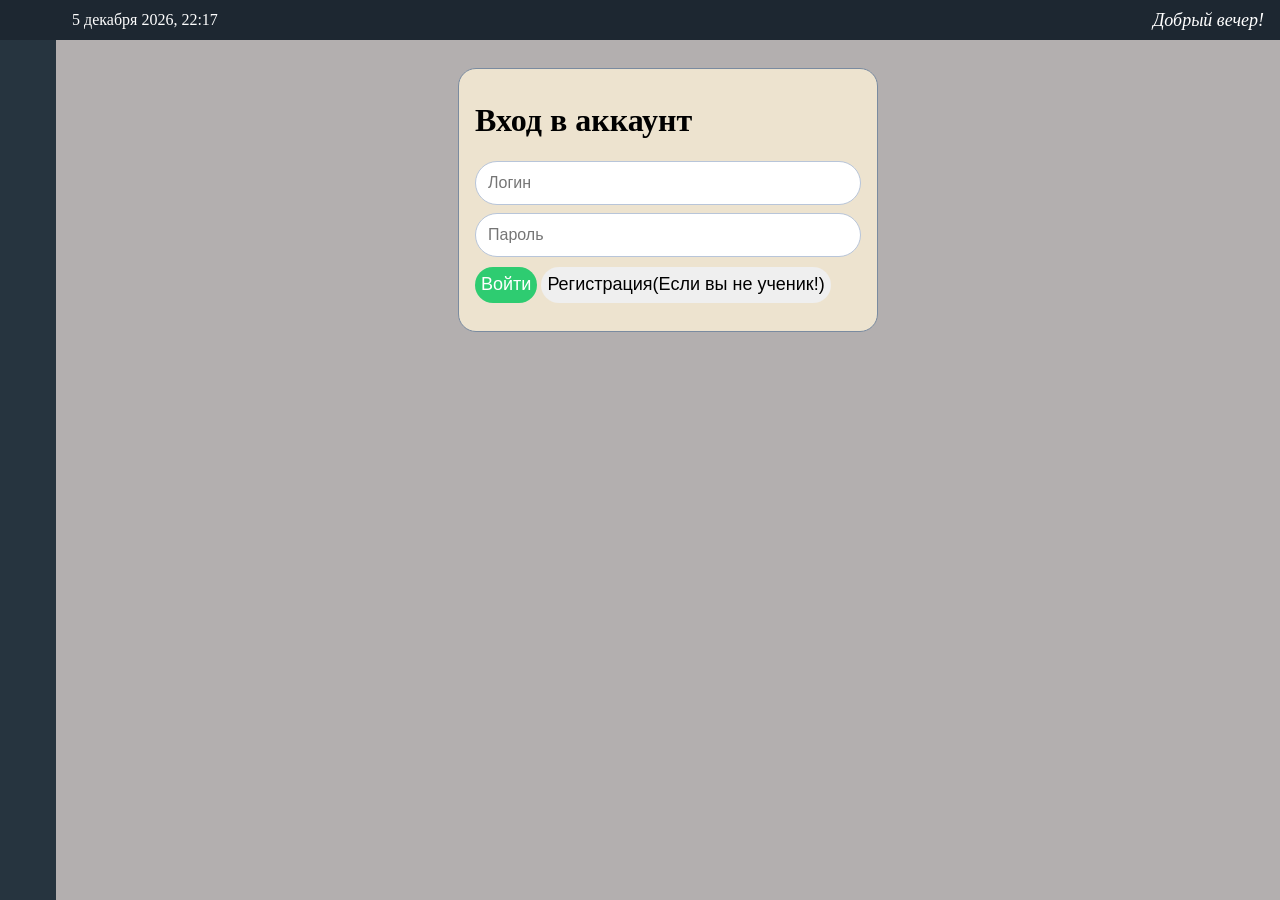
==== web/index.html @ 5f01b3da "Fixed most bugs. Added delete teacher function. Delete account function" ====
<!DOCTYPE html>
<html>
    <head>
        <meta charset="UTF-8">
        <title>Adsum</title>
        <link rel="stylesheet" href="style.css">
		<link rel="icon" type="image/png" href="icon.png">
    </head>
    <body>
        <div class="container">
			<div class="bubble">
				<h1>Вход в аккаунт</h1>
				<input class="name-input" id="login-input" type="text" placeholder="Логин">
				<input class="name-input" id="password-input" type="password" placeholder="Пароль">
				<button class="btn btn-yes" id="login-btn">Войти</button>
				<button class="btn" id="to-reg-btn">Регистрация(Если вы не ученик!)</button>
				<p id="message"></p>
			</div>
		</div>
		<script src="layout.js"></script>
        <script src="app.js"></script>
    </body>
</html>
---- web/style.css ----
body {
    background-color:#b3afaf;
    font-family:Georgia;
    margin:0;
    padding:16px;
	padding:56px 16px 16px 72px;
}
.btn {
    min-height:36px;
    font-size:18px;
    border:none;
    border-radius:26px;
}
.btn-yes {
    background-color:#2ecc71; 
    color:white;
    margin-top:10px;
    
}
.btn-no {
    background-color:#e74c3c; 
    color:white;
    
}
.container {display:grid; place-items:center; max-width:100%; margin:0, auto;}
.name-input {
    display: block;
    width: 360px;
    padding: 12px;
    font-size: 16px;
    margin-top: 8px;
    border-radius:26px;
}
.pending-row {
    display:flex;
    gap:8px;
    align-items:center;
    margin-top:8px;
}
.select-row{
	display:grid;
	grid-template-columns:2fr 1fr;
    gap:15px;
    align-items:flex-start;
    width:100%;
	margin-top:10px;
}
.select-group{
	display:flex;
	flex-directions:column;
	min-width:0px;
}
.select-group label{
	display:block;
	margin: 0 0 8px 0;
	font-size:16px;
}
.select-group input,
.select-group select{
	width:100%;
	box-sizing:border-box;
	min-width:0;
	margin:0;
	height:44px;
	padding:8px 10px;
	font-size:15px;
	border-radius:10px;
}
#save-btn{
    margin-top:10px;
}
#change-btn{
    margin-top:0px;
}
#session-buttons {
    gap:10px;
}
label{
	display:block;
	margin-top:10px;
	margin-down:5px;
}
input,select{
	box-sixing:border-box;
	width:360px;
	padding:12px,14px;
	font-size:16px;
	font-family:Arial,sans-serif;
	border:1px solid,#b8c5d9;
	border-radius:12px;
	background-color:#ffffff;
	color:#24344d;
	margin-top:4px;
}
input:focus,
select:focus{
	outline:none;
	border-color:#4776e6;
}
date-choise{
	margin-top:10px;
	padding:6px;
	font-size:16px;
}
#greet-header {
    position:fixed; top:0;left:0;right:0;height:40px;
    display:flex;justify-content: space-between;align-items:center;
    padding:0 16px 0 72px;background:#1d2731;color:#ffffff;
}
.greet-text {font-size:18px;font-style:italic;}
#side-rail {
    position:fixed;top:40px;left:0;bottom:0;width:56px;
    background:#26343f;display:flex;flex-direction:column;
    align-items:center;padding-top:12px;
}
.side-icon {
    width:40px;height:40px;margin-bottom:12px;border:none;
    border-radius:10px;background:#35485a;color:#ffffff;
    font-size:20px;cursor:pointer;
}
#side-panel {
    position:fixed;top:40px;left:-220px;bottom:0;width:220px;
    background:#2e3f4d;padding:12px;transition:left 0.25s;
}
#side-panel.open {left: 56px;}
#side-panel a {
    display:block;color:#eaf2f8;text-decoration:none;
    padding:10px;border-radius:8px;
}
#side-panel a:hover {background:#3c5162;}
.bubble{
    border:1.5px solid #7a8ba0;border-radius:18px;padding:12px 16px;
    max-width:520px;background:#ede3cf;margin:12px 0;
}
.select-complex{
	display:grid;
	grid-template-columns:1fr 1fr;
    gap:5%;
    align-items:flex-start;
    width:90%;
	margin-left:7%;
	margin-right:7%;
	margin-top:10px;
}
.complex-bubble{
	border:1.5px solid #7a8ba0;border-radius:14px;padding:12px 16px;
    max-width:100%;background:#ede3cf;margin:12px 0;
}
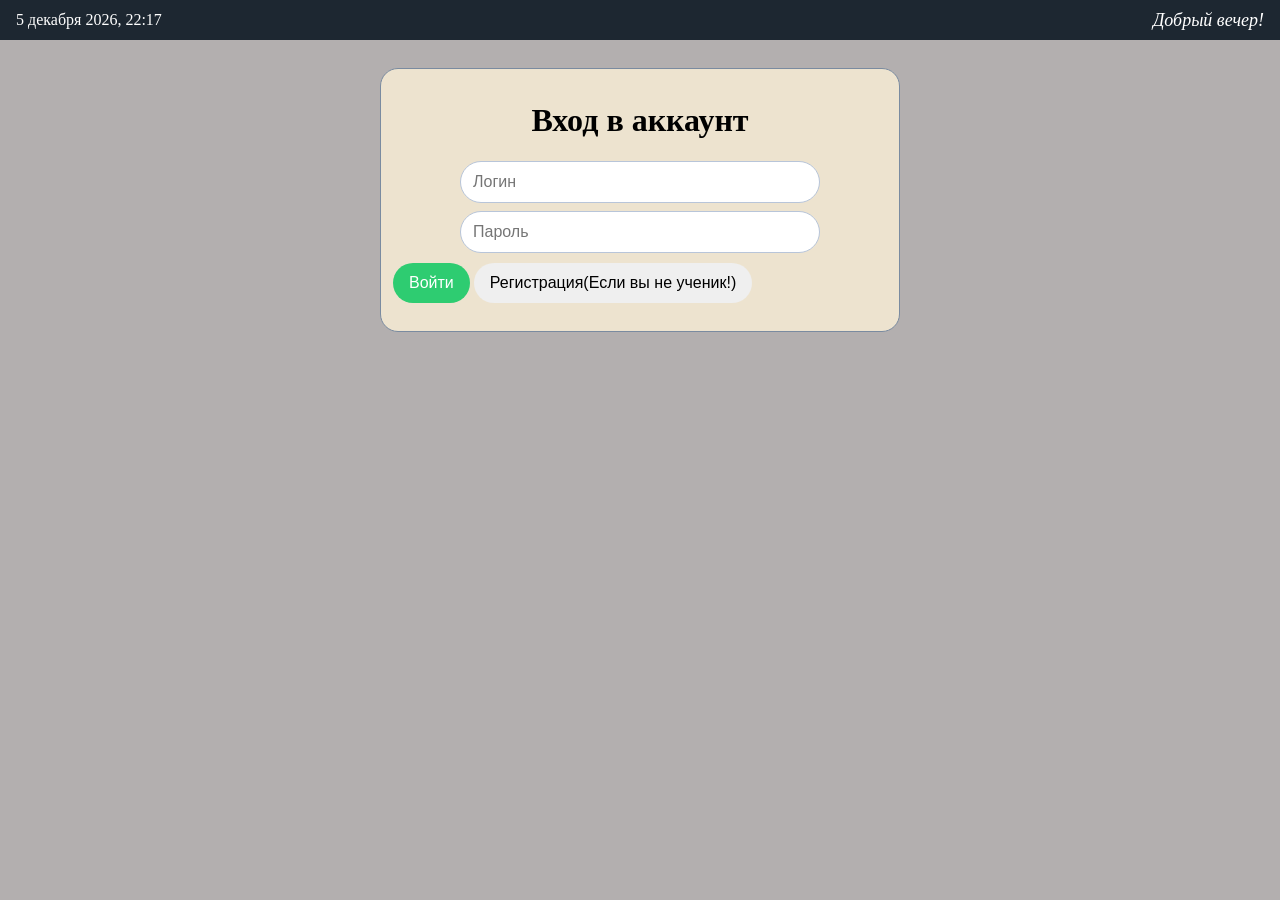
==== commit f1372b21: "Fully finished food complexes function. Combined all HTML files in one." ====
--- a/web/index.html
+++ b/web/index.html
@@ -1,12 +1,16 @@
 <!DOCTYPE html>
-<html>
-    <head>
-        <meta charset="UTF-8">
-        <title>Adsum</title>
-        <link rel="stylesheet" href="style.css">
+<html lang="ru">
+	<head>
+		<meta charset="UTF-8">
+		<title>Adsum</title>
+		<link rel="stylesheet" href="style.css">
 		<link rel="icon" type="image/png" href="icon.png">
-    </head>
-    <body>
+	</head>
+	<body>
+		<!-- Все страницы сайта лежат здесь в <template>. Сервер отдаёт этот файл по любому адресу вида /имя.html,
+		     а pages.js выбирает шаблон с нужным data-page и вставляет его в #app. -->
+		<div id="app"></div>
+		<template data-page="index.html" data-title="Adsum">
         <div class="container">
 			<div class="bubble">
 				<h1>Вход в аккаунт</h1>
@@ -17,7 +21,287 @@
 				<p id="message"></p>
 			</div>
 		</div>
+    
+		</template>
+
+		<template data-page="admin.html" data-title="Adsum: Кабинет администрации">
+		<div class="container">
+			<h1>Кабинет администрации</h1>
+			<p>Все инструменты доступны в меню слева</p>
+			<p id="message"></p>
+		</div>
+	
+		</template>
+
+		<template data-page="applications.html" data-title="Adsum: Заявки на аккаунты">
+		<div class="container">
+			<h1>Заявки на аккаунты</h1>
+			<div id="pending-accounts"></div>
+			<button class="btn" id="back-btn">Назад</button>
+			<p id="message"></p>
+		</div>
+	
+		</template>
+
+		<template data-page="assign.html" data-title="Классные руководители">
+    <div class="container">
+        <h1>Классные руководители</h1>
+        <div id="teachers-box"></div>
+        <button class="btn" id="back-btn">Назад</button>
+        <p id="message"></p>
+    </div>
+		</template>
+
+		<template data-page="cafeteria.html" data-title="Adsum: Кабинет Школьной столовой">
+		<div class="container">
+			<h1>Кабинет Школьной столовой</h1>
+			<p>Все инструменты доступны в меню слева</p>
+			<p id="message"></p>
+		</div>
+	
+		</template>
+
+		<template data-page="change.html" data-title="Adsum: Смена пароля">
+        <div class="container">
+            <h1>Смена пароля</h1>
+			<div class="bubble">
+				<input class="name-input" id="old-pass" type="password" placeholder="Текущий пароль">
+				<input class="name-input" id="new-pass" type="password" placeholder="Новый пароль (минимум 8 символов)">
+				<div class="select-row">
+					<button class="btn change-btn" id="change-btn">Сменить пароль</button>
+					<button class="btn" id="back-btn">Назад</button>
+				</div>
+			</div>
+            <p id="message"></p>
+        </div>
+    
+		</template>
+
+		<template data-page="delete-account.html" data-title="Adsum: Удаление аккаунта">
+		<div class="container">
+			<h1>Удаление аккаунта</h1>
+			<div class="bubble">
+				<h1>Внимание!</h1>
+				<p> Аккаунт будет удалён без возможности восстановления. Для ученика также удаляется запись из списков школы, для учителя — назначение классным руководителем. Журнал посещаемости сохраняется.</p>
+				<input class="name-input" id="password-input" type="password" placeholder="Введите пароль для подтверждения">
+				<div class="select-row">
+					<button class="btn btn-no" id="delete-btn">Удалить аккаунт</button>
+					<button class="btn" id="back-btn">Назад</button>
+				</div>
+			</div>
+			<p id="message"></p>
+		</div>
+	
+		</template>
+
+		<template data-page="developer.html" data-title="Adsum: Кабинет Главного Разработчика">
+		<div class="container">
+			<h1>Кабинет Главного Разработчика</h1>
+			<p>Все инструменты доступны в меню слева</p>
+			<p id="message"></p>
+		</div>
+	
+		</template>
+
+		<template data-page="main-developer.html" data-title="Adsum: Кабинет Главного Разработчика">
+		<div class="container">
+			<h1>Кабинет Главного Разработчика</h1>
+			<p>Все инструменты доступны в меню слева</p>
+			<p id="message"></p>
+		</div>
+	
+		</template>
+
+		<template data-page="menu.html" data-title="Adsum: Школьное меню">
+		<div class="container">
+			<h1>Школьное меню</h1>
+			<div class="bubble wide" id="school-box" style="display:none">
+				<label for="school-select">Школа</label>
+				<select id="school-select"></select>
+			</div>
+			<div>
+				<input class="btn date-choise" type="date" id="menu-date">
+				<button class="btn" id="show-btn">Показать</button>
+			</div>
+			<p id="message"></p>
+			<div id="menu-view"></div>
+			<button class="btn" id="back-btn">Назад</button>
+		</div>
+	
+		</template>
+
+		<template data-page="reasons.html" data-title="Adsum: Причины отсутствующих">
+	<div class="container">
+			<h1>Причины отсутствующих</h1>
+			<p id="reasons-date"></p>
+			<div id="reasons-list"></div>
+			<button class="btn" id="back-btn">Назад</button>
+			<p id="message"></p>
+		</div>
+		</template>
+
+		<template data-page="reg-dev.html" data-title="Adsum: Кабинет регистрации Главного Разработчика">
+		<div class="container">
+			<h1>Введите необходимую информацию для регистрации ниже:</h1>
+			<input class="name-input" id="devName" type="text" placeholder="Введите имя разработчика">
+			<input class="name-input" id="devPass" type="password" placeholder="Введите пароль разработчика">
+			<button class="btn btn-yes" id="regDev">Зарегистрировать</button>
+			<p id="message"></p>
+		</div>
+	
+		</template>
+
+		<template data-page="reg-page.html" data-title="Adsum">
+	<div class="container">
+		<div id="reg-screen">
+			<h1>Регистрация</h1>
+			<div class="bubble">
+				<input class="name-input" id="register-surname" type="text" placeholder="Фамилия">
+				<input class="name-input" id="register-name" type="text" placeholder="Имя">
+				<input class="name-input" id="register-password-input" type="password" placeholder="Пароль">
+				<input class="name-input" id="register-password-input-repeat" type="password" placeholder="Повторите пароль">
+				<div class="select-row">
+					<div class="select-group">
+						<label for="school">Выберите школу:</label>
+						<input list="schools" id="register-school" name="school" placeholder="Полное наименование УО">
+						<datalist id="schools"></datalist>
+					</div>
+					<div class="select-group">
+						<label for="role">Кто вы?</label>
+						<select id="role" name="role-choise">
+							<option value="TEACHER">Учитель</option>
+							<option value="ADMIN">Администрация</option>
+							<option value="CAFETERIA">Столовая</option>
+						</select>
+					</div>
+				</div>
+				<button class="btn" id="register-btn">Создать аккаунт</button>
+				<button class="btn" id="back-btn">Назад</button>
+				<p id="message"></p>
+			</div>
+		</div>
+	</div>
+		</template>
+
+		<template data-page="register-student.html" data-title="Adsum: Регистрация ученика">
+    <div class="container">
+        <h1>Регистрация ученика</h1>
+		<div class="bubble">
+			<input class="name-input" id="reg-surname" type="text" placeholder="Фамилия">
+			<input class="name-input" id="reg-name" type="text" placeholder="Имя">
+			<input class="name-input" id="reg-class" type="text" placeholder="Класс">
+			<input class="name-input" id="reg-school" list="schools" type="text" placeholder="Школа (только для главного разработчика)" style="display:none">
+			<datalist id="schools"></datalist>
+			<div class="select-row">
+				<button class="btn" id="reg-student-btn">Зарегистрировать ученика</button>
+				<button class="btn" id="back-btn">Назад</button>
+			</div>
+		</div>
+        <p id="message"></p>
+    </div>
+		</template>
+
+		<template data-page="set-school-menu.html" data-title="Adsum: Установка школьного меню">
+		<div class="container">
+			<h1>Школьное меню</h1>
+			<p id="message"></p>
+			<div class="bubble wide" id="school-box" style="display:none">
+				<label for="school-select">Школа</label>
+				<select id="school-select"></select>
+			</div>
+			<div class="bubble wide">
+				<h3>Новый питательный комплекс</h3>
+				<label for="complex-name">Название</label>
+				<input id="complex-name" type="text" maxlength="60" placeholder="Например: Комплекс 1">
+				<label for="complex-dishes">Блюда (каждое с новой строки)</label>
+				<textarea id="complex-dishes" rows="6" placeholder="Суп&#10;Картофельное пюре&#10;Котлета&#10;Компот"></textarea>
+				<button class="btn" id="add-complex-btn">Добавить комплекс</button>
+			</div>
+			<div class="bubble wide">
+				<h3>Меню на день</h3>
+				<label for="menu-date">Дата</label>
+				<input type="date" id="menu-date">
+				<p>Отметьте комплексы, которые будут в этот день:</p>
+				<div id="complex-list"></div>
+				<button class="btn" id="save-menu-btn">Сохранить меню на день</button>
+			</div>
+			<button class="btn" id="back-btn">Назад</button>
+		</div>
+	
+		</template>
+
+		<template data-page="settings.html" data-title="Adsum: Настройки">
+		<div class="container">
+			<h1>Настройки</h1>
+			<div class="select-complex">
+				<button class="btn" id="change-pass-btn">Смена пароля</button>
+				<button class="btn" id="delete-account-btn">Удаление аккаунта</button>
+			</div>
+			<div class="select-complex">
+				<button class="btn" id="logout-btn">Выход из аккаунта</button>
+			</div>
+			<p id="message"></p>
+		</div>
+	
+		</template>
+
+		<template data-page="student-list.html" data-title="Adsum: Список учеников">
+        <div class="container">
+            <h1>Список учеников</h1>
+            <div id="all-list"></div>
+            <button class="btn" id="back-btn">Назад</button>
+            <p id="message"></p>
+        </div>
+    
+		</template>
+
+		<template data-page="student.html" data-title="Adsum: Кабинет ученика">
+		<div class="container">
+			<h1>Кабинет ученика</h1>
+			<div class="bubble">
+				<p>Будете сегодня в школе?</p>
+				<button class="btn btn-yes" id="btn-yes">Да</button>
+				<button class="btn btn-no" id="btn-no">Нет</button>
+				<input class="name-input" id="reason-input" type="text" placeholder="Причина отсутствия (если нет)">
+			</div>
+			<p id="message"></p>
+		</div>
+	
+		</template>
+
+		<template data-page="summary.html" data-title="Adsum: Утренняя сводка">
+	<div class="container">
+		<h1>Утренняя сводка</h1>
+		<div>
+			<input class="btn date-choise" type="date" id="summary-date">
+			<button class="btn summary-btns" id="show-btn">Показать</button>
+			<button class="btn summary-btns" id="csv-btn">Скачать CSV</button>
+			<button class="btn summary-btns" id="reasons-btn">Причины отсутствующих</button>
+		</div>
+		<div class="table-wrap">
+		<table id="summary-table">
+			<thead>
+				<tr><th>Класс</th><th>Всего</th><th>Пришло</th><th>Не пришло</th><th>Не отметилось</th><th>Процент</th></tr>
+			</thead>
+			<tbody></tbody>
+		</table>
+		</div>
+		<p id="summary-total"></p>
+		<p id="message"></p>
+		<button class="btn" id="back-btn">Назад</button>
+	</div>
+		</template>
+
+		<template data-page="teacher.html" data-title="Adsum: Кабинет учителя">
+		<div class="container">
+			<h1>Кабинет учителя</h1>
+			<p>Все инструменты доступны в меню слева</p>
+			<p id="message"></p>
+		</div>
+	
+		</template>
+
 		<script src="layout.js"></script>
-        <script src="app.js"></script>
-    </body>
-</html>+		<script src="pages.js"></script>
+	</body>
+</html>
--- a/web/style.css
+++ b/web/style.css
@@ -1,148 +1,414 @@
+/* Основные настройки страницы */
+* {
+    box-sizing: border-box;
+}
+
 body {
-    background-color:#b3afaf;
-    font-family:Georgia;
-    margin:0;
-    padding:16px;
-	padding:56px 16px 16px 72px;
-}
+    margin: 0;
+    padding: 56px 16px 24px 72px;
+    background-color: #b3afaf;
+    font-family: Georgia, serif;
+    color: #000000;
+}
+
+.container {
+    display: grid;
+    place-items: center;
+    width: 100%;
+    max-width: 100%;
+    margin: 0 auto;
+}
+
+h1, h2, h3 {
+    text-align: center;
+}
+
+p {
+    line-height: 1.45;
+}
+
+/* Кнопки и поля ввода */
 .btn {
-    min-height:36px;
-    font-size:18px;
-    border:none;
-    border-radius:26px;
-}
+    min-height: 40px;
+    max-width: 100%;
+    padding: 8px 16px;
+    border: none;
+    border-radius: 26px;
+    font-size: 16px;
+    cursor: pointer;
+}
+
 .btn-yes {
-    background-color:#2ecc71; 
-    color:white;
-    margin-top:10px;
-    
-}
+    margin-top: 10px;
+    background-color: #2ecc71;
+    color: #ffffff;
+}
+
 .btn-no {
-    background-color:#e74c3c; 
-    color:white;
-    
-}
-.container {display:grid; place-items:center; max-width:100%; margin:0, auto;}
+    margin-top: 10px;
+    background-color: #e74c3c;
+    color: #ffffff;
+}
+
+input, select {
+    width: 100%;
+    max-width: 360px;
+    min-width: 0;
+    min-height: 42px;
+    margin-top: 4px;
+    padding: 10px 12px;
+    border: 1px solid #b8c5d9;
+    border-radius: 12px;
+    background-color: #ffffff;
+    color: #24344d;
+    font-family: Arial, sans-serif;
+    font-size: 16px;
+}
+
+input:focus, select:focus {
+    outline: none;
+    border-color: #4776e6;
+}
+
+label {
+    display: block;
+    margin: 10px 0 5px;
+}
+
 .name-input {
     display: block;
-    width: 360px;
+    width: 100%;
+    max-width: 360px;
+    margin: 8px auto 0;
+    border-radius: 26px;
+}
+
+.date-choise {
+    margin-down: 10px;
+}
+
+/* Формы, карточки и списки */
+.bubble {
+    width: 100%;
+    max-width: 520px;
+    margin: 12px 0;
     padding: 12px;
+    border: 1.5px solid #7a8ba0;
+    border-radius: 18px;
+    background: #ede3cf;
+}
+
+.bubble.wide {
+    max-width: 520px;
+}
+
+.account-block {
+    text-align: center;
+}
+
+.account-block h3,
+.account-block p {
+    text-align: center;
+}
+
+.account-block .name-input {
+    margin-right: auto;
+    margin-left: auto;
+}
+
+.pending-row {
+    display: flex;
+    align-items: center;
+    flex-wrap: wrap;
+    gap: 8px;
+    margin-top: 8px;
+}
+
+.select-row {
+    display: grid;
+    grid-template-columns: minmax(0, 2fr) minmax(0, 1fr);
+    align-items: end;
+    gap: 12px;
+    width: 100%;
+    margin-top: 10px;
+}
+
+.select-group {
+    display: flex;
+    flex-direction: column;
+    min-width: 0;
+}
+
+.select-group label {
+    display: block;
+    margin: 0 0 8px;
     font-size: 16px;
-    margin-top: 8px;
-    border-radius:26px;
-}
-.pending-row {
-    display:flex;
-    gap:8px;
-    align-items:center;
-    margin-top:8px;
-}
-.select-row{
-	display:grid;
-	grid-template-columns:2fr 1fr;
-    gap:15px;
-    align-items:flex-start;
-    width:100%;
+}
+
+.select-group input,
+.select-group select {
+    width: 100%;
+    max-width: none;
+    height: 44px;
+    margin: 0;
+    padding: 8px 10px;
+    font-size: 15px;
+}
+
+#session-buttons {
+    gap: 10px;
+}
+
+.bubble .btn {
+    margin-top: 10px;
+}
+
+.pending-row .btn{
+    margin-top: 0px;
+}
+
+.select-row .btn {
+    width: 100%;
+    margin-top: 0;
+}
+
+.bubble.wide > .btn {
+    margin-top: 10px;
+}
+
+.summary-btns {
 	margin-top:10px;
 }
-.select-group{
-	display:flex;
-	flex-directions:column;
-	min-width:0px;
-}
-.select-group label{
-	display:block;
-	margin: 0 0 8px 0;
-	font-size:16px;
-}
-.select-group input,
-.select-group select{
-	width:100%;
-	box-sizing:border-box;
-	min-width:0;
-	margin:0;
-	height:44px;
-	padding:8px 10px;
-	font-size:15px;
-	border-radius:10px;
-}
-#save-btn{
-    margin-top:10px;
-}
-#change-btn{
-    margin-top:0px;
-}
-#session-buttons {
-    gap:10px;
-}
-label{
-	display:block;
+
+/* Верхняя панель и боковая навигация */
+#greet-header {
+    position: fixed;
+    z-index: 3;
+    top: 0;
+    right: 0;
+    left: 0;
+    display: flex;
+    align-items: center;
+    justify-content: space-between;
+    height: 40px;
+    padding: 0 16px 0 72px;
+    background: #1d2731;
+    color: #ffffff;
+}
+
+.greet-text {
+    font-size: 18px;
+    font-style: italic;
+    text-align: right;
+}
+
+#side-rail {
+    position: fixed;
+    z-index: 4;
+    top: 40px;
+    bottom: 0;
+    left: 0;
+    display: flex;
+    width: 56px;
+    flex-direction: column;
+    align-items: center;
+    padding-top: 12px;
+    background: #26343f;
+}
+
+.side-icon {
+    width: 40px;
+    height: 40px;
+    margin-bottom: 12px;
+    border: none;
+    border-radius: 10px;
+    background: #35485a;
+    color: #ffffff;
+    font-size: 20px;
+    cursor: pointer;
+}
+
+#side-panel {
+    position: fixed;
+    z-index: 3;
+    top: 40px;
+    bottom: 0;
+    left: -240px;
+    width: 220px;
+    padding: 12px;
+    background: #2e3f4d;
+    visibility: hidden;
+    transition: left 0.25s, visibility 0.25s;
+}
+
+#side-panel.open {
+    left: 56px;
+    visibility: visible;
+}
+
+#side-panel a {
+    display: block;
+    padding: 10px;
+    border-radius: 8px;
+    color: #eaf2f8;
+    text-decoration: none;
+}
+
+#side-panel a:hover {
+    background: #3c5162;
+}
+
+body.guest {
+    padding-left: 16px;
+}
+
+body.guest #greet-header {
+    padding-left: 16px;
+}
+
+body.guest #side-rail,
+body.guest #side-panel {
+    display: none;
+}
+
+/* Школьное меню */
+textarea {
+    width: 100%;
+    max-width: 360px;
+    margin-top: 4px;
+    padding: 10px 12px;
+    border: 1px solid #b8c5d9;
+    border-radius: 12px;
+    background-color: #ffffff;
+    color: #24344d;
+    font-family: Arial, sans-serif;
+    font-size: 16px;
+    resize: vertical;
+}
+
+.complex-row {
+    display: flex;
+    align-items: center;
+    gap: 10px;
+    margin: 8px 0;
+    padding: 8px;
+    border: 1px solid #7a8ba0;
+    border-radius: 12px;
+    text-align: left;
+}
+
+.complex-row input[type=checkbox] {
+    width: 22px;
+    min-height: 22px;
+    margin: 0;
+    flex-shrink: 0;
+}
+
+.complex-info {
+    flex: 1;
+    min-width: 0;
+    overflow-wrap: anywhere;
+}
+
+.table-wrap {
+    width: 100%;
+    max-width: 100%;
+    overflow-x: auto;
+}
+
+#summary-table {
+	margin-left:12.5%;
 	margin-top:10px;
-	margin-down:5px;
-}
-input,select{
-	box-sixing:border-box;
-	width:360px;
-	padding:12px,14px;
-	font-size:16px;
-	font-family:Arial,sans-serif;
-	border:1px solid,#b8c5d9;
-	border-radius:12px;
-	background-color:#ffffff;
-	color:#24344d;
-	margin-top:4px;
-}
-input:focus,
-select:focus{
-	outline:none;
-	border-color:#4776e6;
-}
-date-choise{
-	margin-top:10px;
-	padding:6px;
-	font-size:16px;
-}
-#greet-header {
-    position:fixed; top:0;left:0;right:0;height:40px;
-    display:flex;justify-content: space-between;align-items:center;
-    padding:0 16px 0 72px;background:#1d2731;color:#ffffff;
-}
-.greet-text {font-size:18px;font-style:italic;}
-#side-rail {
-    position:fixed;top:40px;left:0;bottom:0;width:56px;
-    background:#26343f;display:flex;flex-direction:column;
-    align-items:center;padding-top:12px;
-}
-.side-icon {
-    width:40px;height:40px;margin-bottom:12px;border:none;
-    border-radius:10px;background:#35485a;color:#ffffff;
-    font-size:20px;cursor:pointer;
-}
-#side-panel {
-    position:fixed;top:40px;left:-220px;bottom:0;width:220px;
-    background:#2e3f4d;padding:12px;transition:left 0.25s;
-}
-#side-panel.open {left: 56px;}
-#side-panel a {
-    display:block;color:#eaf2f8;text-decoration:none;
-    padding:10px;border-radius:8px;
-}
-#side-panel a:hover {background:#3c5162;}
-.bubble{
-    border:1.5px solid #7a8ba0;border-radius:18px;padding:12px 16px;
-    max-width:520px;background:#ede3cf;margin:12px 0;
-}
-.select-complex{
-	display:grid;
-	grid-template-columns:1fr 1fr;
-    gap:5%;
-    align-items:flex-start;
-    width:90%;
-	margin-left:7%;
-	margin-right:7%;
-	margin-top:10px;
-}
-.complex-bubble{
-	border:1.5px solid #7a8ba0;border-radius:14px;padding:12px 16px;
-    max-width:100%;background:#ede3cf;margin:12px 0;
-}+    width: 75%;
+    border-collapse: collapse;
+    white-space: nowrap;
+}
+
+#summary-table th,
+#summary-table td {
+    padding: 8px 10px;
+    border: 1px solid #000000;
+    text-align: center;
+}
+
+[hidden] {
+    display: none !important;
+}
+
+/* Отображение на телефонах */
+@media (max-width: 600px) {
+    body {
+        padding: 56px 10px 20px 58px;
+    }
+
+    body.guest {
+        padding-left: 10px;
+    }
+
+    #greet-header {
+        padding: 0 10px 0 58px;
+    }
+
+    body.guest #greet-header {
+        padding-left: 10px;
+    }
+
+    .greet-date {
+        font-size: 12px;
+    }
+
+    .greet-text {
+        max-width: 45%;
+        font-size: 14px;
+    }
+
+    #side-rail {
+        width: 46px;
+    }
+
+    .side-icon {
+        width: 36px;
+        height: 36px;
+        font-size: 18px;
+    }
+
+    #side-panel.open {
+        left: 46px;
+    }
+
+    .select-row {
+        grid-template-columns: 1fr;
+        gap: 8px;
+    }
+
+
+
+
+
+    .bubble {
+        padding: 12px;
+    }
+
+    .btn {
+        font-size: 15px;
+    }
+
+    .pending-row {
+        align-items: stretch;
+    }
+
+    .pending-row .btn {
+        flex-shrink: 0;
+    }
+}
+
+@media (max-width: 380px) {
+
+    .greet-date {
+        font-size: 11px;
+    }
+
+    .greet-text {
+        font-size: 12px;
+    }
+}
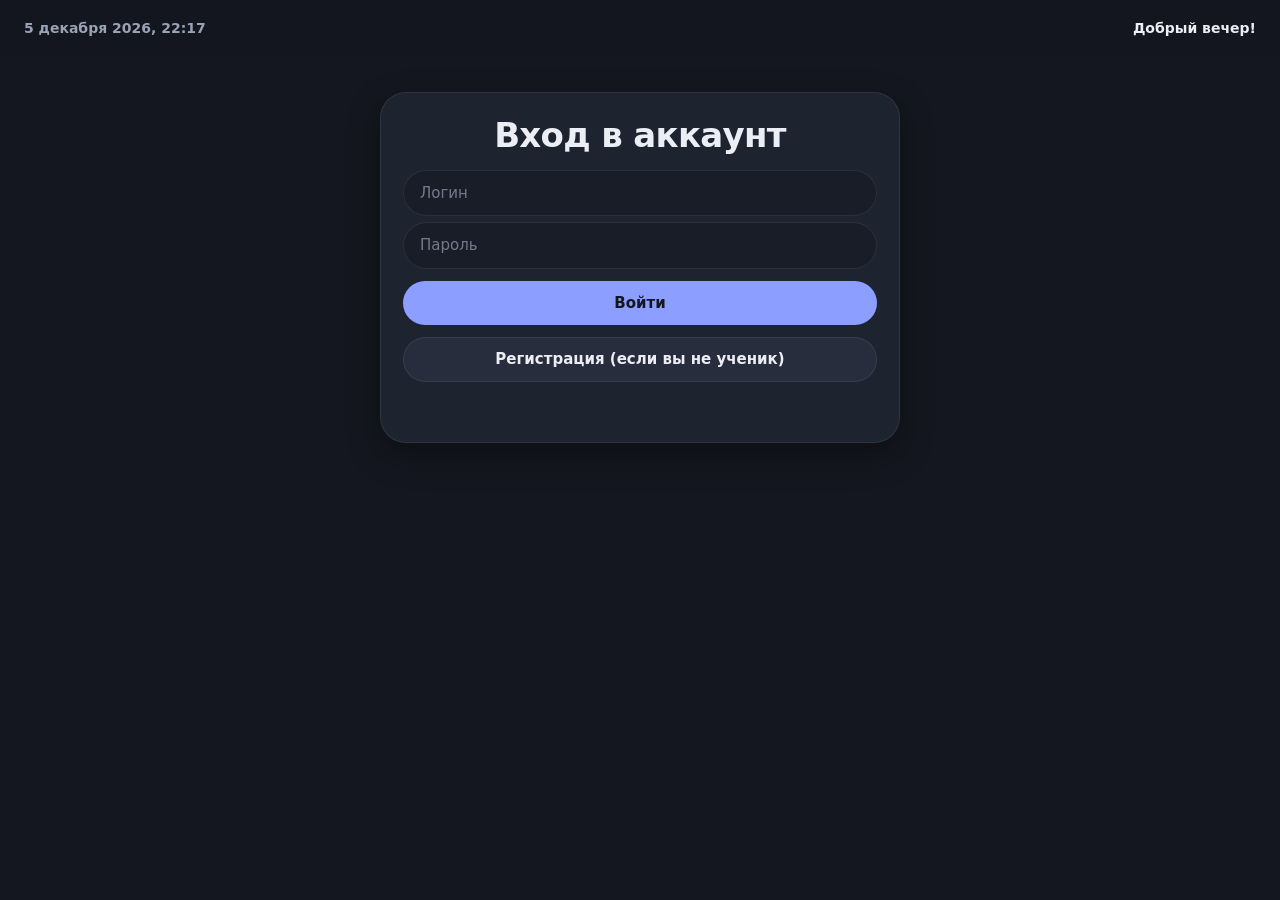
==== commit acb7b154: "Massive redesign" ====
--- a/web/index.html
+++ b/web/index.html
@@ -3,12 +3,12 @@
 	<head>
 		<meta charset="UTF-8">
 		<title>Adsum</title>
+		<meta name="viewport" content="width=device-width, initial-scale=1">
+		<script>try{document.documentElement.setAttribute("data-theme",localStorage.getItem("theme")==="light"?"light":"dark");}catch(e){}</script>
 		<link rel="stylesheet" href="style.css">
 		<link rel="icon" type="image/png" href="icon.png">
 	</head>
 	<body>
-		<!-- Все страницы сайта лежат здесь в <template>. Сервер отдаёт этот файл по любому адресу вида /имя.html,
-		     а pages.js выбирает шаблон с нужным data-page и вставляет его в #app. -->
 		<div id="app"></div>
 		<template data-page="index.html" data-title="Adsum">
         <div class="container">
@@ -17,7 +17,7 @@
 				<input class="name-input" id="login-input" type="text" placeholder="Логин">
 				<input class="name-input" id="password-input" type="password" placeholder="Пароль">
 				<button class="btn btn-yes" id="login-btn">Войти</button>
-				<button class="btn" id="to-reg-btn">Регистрация(Если вы не ученик!)</button>
+				<button class="btn" id="to-reg-btn">Регистрация (если вы не ученик)</button>
 				<p id="message"></p>
 			</div>
 		</div>
@@ -119,9 +119,9 @@
 				<label for="school-select">Школа</label>
 				<select id="school-select"></select>
 			</div>
-			<div>
-				<input class="btn date-choise" type="date" id="menu-date">
-				<button class="btn" id="show-btn">Показать</button>
+			<div class="toolbar">
+				<input type="date" id="menu-date">
+				<button class="btn btn-yes" id="show-btn">Показать</button>
 			</div>
 			<p id="message"></p>
 			<div id="menu-view"></div>
@@ -219,7 +219,7 @@
 			</div>
 			<div class="bubble wide">
 				<h3>Меню на день</h3>
-				<label for="menu-date">Дата</label>
+				<label>Дата</label>
 				<input type="date" id="menu-date">
 				<p>Отметьте комплексы, которые будут в этот день:</p>
 				<div id="complex-list"></div>
@@ -233,12 +233,26 @@
 		<template data-page="settings.html" data-title="Adsum: Настройки">
 		<div class="container">
 			<h1>Настройки</h1>
-			<div class="select-complex">
-				<button class="btn" id="change-pass-btn">Смена пароля</button>
-				<button class="btn" id="delete-account-btn">Удаление аккаунта</button>
-			</div>
-			<div class="select-complex">
-				<button class="btn" id="logout-btn">Выход из аккаунта</button>
+			<div class="bubble">
+				<h3>Тема оформления</h3>
+				<div class="theme-switch" role="group" aria-label="Тема оформления">
+					<button type="button" id="theme-dark" aria-pressed="true">
+						<svg viewBox="0 0 24 24" fill="none" stroke="currentColor" stroke-width="2" stroke-linecap="round" stroke-linejoin="round"><path d="M20 14.5A8 8 0 0 1 9.5 4a8 8 0 1 0 10.5 10.5z"/></svg>Тёмная
+					</button>
+					<button type="button" id="theme-light" aria-pressed="false">
+						<svg viewBox="0 0 24 24" fill="none" stroke="currentColor" stroke-width="2" stroke-linecap="round" stroke-linejoin="round"><circle cx="12" cy="12" r="4"/><path d="M12 2.5v2M12 19.5v2M2.5 12h2M19.5 12h2M5.3 5.3l1.4 1.4M17.3 17.3l1.4 1.4M5.3 18.7l1.4-1.4M17.3 6.7l1.4-1.4"/></svg>Светлая
+					</button>
+				</div>
+			</div>
+			<div class="bubble">
+				<h3>Аккаунт</h3>
+				<div class="select-complex">
+					<button class="btn" id="change-pass-btn">Смена пароля</button>
+					<button class="btn" id="logout-btn">Выход из аккаунта</button>
+				</div>
+				<div class="select-complex">
+					<button class="btn btn-no" id="delete-account-btn">Удаление аккаунта</button>
+				</div>
 			</div>
 			<p id="message"></p>
 		</div>
@@ -259,10 +273,12 @@
 		<div class="container">
 			<h1>Кабинет ученика</h1>
 			<div class="bubble">
-				<p>Будете сегодня в школе?</p>
-				<button class="btn btn-yes" id="btn-yes">Да</button>
-				<button class="btn btn-no" id="btn-no">Нет</button>
-				<input class="name-input" id="reason-input" type="text" placeholder="Причина отсутствия (если нет)">
+				<h3>Будете сегодня в школе?</h3>
+				<div class="select-complex">
+					<button class="btn btn-yes" id="btn-yes">Да, буду</button>
+					<button class="btn btn-no" id="btn-no">Нет</button>
+				</div>
+				<input class="name-input" id="reason-input" type="text" placeholder="Причина отсутствия, если не придёте">
 			</div>
 			<p id="message"></p>
 		</div>
@@ -272,11 +288,11 @@
 		<template data-page="summary.html" data-title="Adsum: Утренняя сводка">
 	<div class="container">
 		<h1>Утренняя сводка</h1>
-		<div>
-			<input class="btn date-choise" type="date" id="summary-date">
-			<button class="btn summary-btns" id="show-btn">Показать</button>
-			<button class="btn summary-btns" id="csv-btn">Скачать CSV</button>
-			<button class="btn summary-btns" id="reasons-btn">Причины отсутствующих</button>
+		<div class="toolbar">
+			<input type="date" id="summary-date">
+			<button class="btn btn-yes" id="show-btn">Показать</button>
+			<button class="btn" id="csv-btn">Скачать CSV</button>
+			<button class="btn" id="reasons-btn">Причины отсутствующих</button>
 		</div>
 		<div class="table-wrap">
 		<table id="summary-table">
--- a/web/style.css
+++ b/web/style.css
@@ -1,129 +1,225 @@
-/* Основные настройки страницы */
-* {
-    box-sizing: border-box;
-}
+:root {
+    color-scheme: dark;
+    --bg: #14171f;
+    --bg-soft: #191d27;
+    --surface: #1e2330;
+    --surface-2: #272d3d;
+    --line: rgba(255, 255, 255, 0.08);
+    --text: #eceef5;
+    --text-dim: #9aa2b6;
+    --accent: #8c9eff;
+    --accent-ink: #14171f;
+    --accent-soft: rgba(140, 158, 255, 0.14);
+    --ok: #5fd8a8;
+    --ok-soft: rgba(95, 216, 168, 0.14);
+    --bad: #ff7f91;
+    --bad-soft: rgba(255, 127, 145, 0.14);
+    --shadow: 0 12px 32px rgba(0, 0, 0, 0.35);
+    --r-sm: 12px;
+    --r-md: 18px;
+    --r-lg: 26px;
+    --r-pill: 999px;
+    --ease: cubic-bezier(0.3, 0.7, 0.2, 1);
+    --font: "Segoe UI", system-ui, -apple-system, "Helvetica Neue", Arial, sans-serif;
+}
+
+:root[data-theme="light"] {
+    color-scheme: light;
+    --bg: #f3f4f9;
+    --bg-soft: #eceef6;
+    --surface: #ffffff;
+    --surface-2: #eef0f8;
+    --line: rgba(20, 28, 60, 0.09);
+    --text: #1b2033;
+    --text-dim: #68708a;
+    --accent: #5566e8;
+    --accent-ink: #ffffff;
+    --accent-soft: rgba(85, 102, 232, 0.11);
+    --ok: #1f9d6e;
+    --ok-soft: rgba(31, 157, 110, 0.12);
+    --bad: #d8435c;
+    --bad-soft: rgba(216, 67, 92, 0.1);
+    --shadow: 0 10px 30px rgba(30, 40, 90, 0.1);
+}
+
+* { box-sizing: border-box; }
+
+html { background: var(--bg); }
 
 body {
     margin: 0;
-    padding: 56px 16px 24px 72px;
-    background-color: #b3afaf;
-    font-family: Georgia, serif;
-    color: #000000;
+    min-height: 100vh;
+    padding: 84px 20px 40px 108px;
+    background: var(--bg);
+    color: var(--text);
+    font-family: var(--font);
+    font-size: 16px;
+    line-height: 1.5;
+    transition: background-color 0.25s, color 0.25s;
+}
+
+body.guest { padding-left: 20px; }
+
+h1, h2, h3 {
+    margin: 0 0 16px;
+    font-weight: 700;
+    letter-spacing: -0.02em;
+    line-height: 1.2;
+    text-align: center;
+}
+h1 { font-size: clamp(26px, 4vw, 34px); }
+h3 { font-size: 18px; }
+p  { margin: 0 0 12px; color: var(--text-dim); }
+a  { color: var(--accent); }
+ul { margin: 0; padding-left: 20px; color: var(--text-dim); }
+li { margin: 4px 0; }
+strong { color: var(--text); }
+
+:focus-visible {
+    outline: 2px solid var(--accent);
+    outline-offset: 2px;
 }
 
 .container {
-    display: grid;
-    place-items: center;
-    width: 100%;
+    display: flex;
+    flex-direction: column;
+    align-items: center;
+    width: 100%;
+    max-width: 760px;
+    margin: 0 auto;
+}
+
+.container > h1 { margin-bottom: 24px; }
+
+/* ---------- Карточки ---------- */
+.bubble {
+    width: 100%;
+    max-width: 520px;
+    margin: 8px 0;
+    padding: 22px;
+    border: 1px solid var(--line);
+    border-radius: var(--r-lg);
+    background: var(--surface);
+    box-shadow: var(--shadow);
+    color: var(--text);
+}
+.bubble.wide { max-width: 640px; }
+.bubble > h1, .bubble > h3 { margin-bottom: 14px; }
+.bubble > p { text-align: center; }
+
+.bubble .name-input { max-width: none; }
+.bubble > input:not([type="checkbox"]),
+.bubble > select,
+.bubble > textarea { max-width: none; margin-top: 6px; }
+
+/* ---------- Кнопки ---------- */
+.btn {
+    display: inline-flex;
+    align-items: center;
+    justify-content: center;
+    gap: 8px;
+    min-height: 44px;
     max-width: 100%;
-    margin: 0 auto;
-}
-
-h1, h2, h3 {
-    text-align: center;
-}
-
-p {
-    line-height: 1.45;
-}
-
-/* Кнопки и поля ввода */
-.btn {
-    min-height: 40px;
-    max-width: 100%;
-    padding: 8px 16px;
-    border: none;
-    border-radius: 26px;
-    font-size: 16px;
-    cursor: pointer;
-}
+    margin: 6px 4px 0;
+    padding: 10px 22px;
+    border: 1px solid var(--line);
+    border-radius: var(--r-pill);
+    background: var(--surface-2);
+    color: var(--text);
+    font: inherit;
+    font-size: 15px;
+    font-weight: 600;
+    cursor: pointer;
+    transition: transform 0.15s var(--ease), background-color 0.2s, border-color 0.2s, opacity 0.2s;
+}
+.btn:hover { border-color: var(--accent); }
+.btn:active { transform: scale(0.97); }
+.btn:disabled { opacity: 0.4; cursor: not-allowed; transform: none; }
 
 .btn-yes {
-    margin-top: 10px;
-    background-color: #2ecc71;
-    color: #ffffff;
-}
+    border-color: transparent;
+    background: var(--accent);
+    color: var(--accent-ink);
+}
+.btn-yes:hover { border-color: transparent; filter: brightness(1.08); }
 
 .btn-no {
-    margin-top: 10px;
-    background-color: #e74c3c;
-    color: #ffffff;
-}
-
-input, select {
+    border-color: transparent;
+    background: var(--bad-soft);
+    color: var(--bad);
+}
+.btn-no:hover { border-color: var(--bad); }
+
+.bubble .btn { margin-top: 12px; }
+.bubble > .btn { width: 100%; margin-left: 0; margin-right: 0; }
+
+/* ---------- Поля ввода ---------- */
+input, select, textarea {
     width: 100%;
     max-width: 360px;
     min-width: 0;
-    min-height: 42px;
-    margin-top: 4px;
-    padding: 10px 12px;
-    border: 1px solid #b8c5d9;
-    border-radius: 12px;
-    background-color: #ffffff;
-    color: #24344d;
-    font-family: Arial, sans-serif;
-    font-size: 16px;
-}
-
-input:focus, select:focus {
+    min-height: 46px;
+    margin-top: 6px;
+    padding: 11px 16px;
+    border: 1px solid var(--line);
+    border-radius: var(--r-md);
+    background: var(--bg-soft);
+    color: var(--text);
+    font: inherit;
+    font-size: 15px;
+    transition: border-color 0.2s, box-shadow 0.2s;
+}
+input::placeholder, textarea::placeholder { color: var(--text-dim); opacity: 0.7; }
+input:focus, select:focus, textarea:focus {
     outline: none;
-    border-color: #4776e6;
-}
-
+    border-color: var(--accent);
+    box-shadow: 0 0 0 4px var(--accent-soft);
+}
+select {
+    appearance: none;
+    padding-right: 40px;
+    background-image: url("data:image/svg+xml,%3Csvg xmlns='http://www.w3.org/2000/svg' width='12' height='8' fill='none' stroke='%239aa2b6' stroke-width='2' stroke-linecap='round' stroke-linejoin='round'%3E%3Cpath d='M1 1.5l5 5 5-5'/%3E%3C/svg%3E");
+    background-repeat: no-repeat;
+    background-position: right 16px center;
+}
+textarea { resize: vertical; min-height: 120px; }
 label {
     display: block;
-    margin: 10px 0 5px;
+    margin: 14px 0 4px;
+    color: var(--text-dim);
+    font-size: 14px;
+    font-weight: 600;
 }
 
 .name-input {
     display: block;
-    width: 100%;
     max-width: 360px;
-    margin: 8px auto 0;
-    border-radius: 26px;
-}
-
-.date-choise {
-    margin-down: 10px;
-}
-
-/* Формы, карточки и списки */
-.bubble {
-    width: 100%;
-    max-width: 520px;
-    margin: 12px 0;
-    padding: 12px;
-    border: 1.5px solid #7a8ba0;
-    border-radius: 18px;
-    background: #ede3cf;
-}
-
-.bubble.wide {
-    max-width: 520px;
-}
-
-.account-block {
-    text-align: center;
-}
-
-.account-block h3,
-.account-block p {
-    text-align: center;
-}
-
-.account-block .name-input {
-    margin-right: auto;
-    margin-left: auto;
-}
-
-.pending-row {
-    display: flex;
-    align-items: center;
-    flex-wrap: wrap;
-    gap: 8px;
-    margin-top: 8px;
-}
-
+    margin: 10px auto 0;
+    border-radius: var(--r-pill);
+}
+
+/* Чекбокс */
+input[type="checkbox"] {
+    appearance: none;
+    width: 24px;
+    min-height: 24px;
+    height: 24px;
+    margin: 0;
+    padding: 0;
+    flex-shrink: 0;
+    border-radius: 8px;
+    background-color: var(--bg-soft);
+    cursor: pointer;
+}
+input[type="checkbox"]:checked {
+    border-color: var(--accent);
+    background-color: var(--accent);
+    background-image: url("data:image/svg+xml,%3Csvg xmlns='http://www.w3.org/2000/svg' width='14' height='11' fill='none' stroke='%2314171f' stroke-width='2.4' stroke-linecap='round' stroke-linejoin='round'%3E%3Cpath d='M1.5 5.5l3.8 3.8L12.5 1.5'/%3E%3C/svg%3E");
+    background-repeat: no-repeat;
+    background-position: center;
+}
+
+/* ---------- Раскладки ---------- */
 .select-row {
     display: grid;
     grid-template-columns: minmax(0, 2fr) minmax(0, 1fr);
@@ -132,283 +228,356 @@
     width: 100%;
     margin-top: 10px;
 }
-
-.select-group {
-    display: flex;
-    flex-direction: column;
-    min-width: 0;
-}
-
-.select-group label {
-    display: block;
-    margin: 0 0 8px;
-    font-size: 16px;
-}
-
-.select-group input,
-.select-group select {
-    width: 100%;
-    max-width: none;
-    height: 44px;
-    margin: 0;
-    padding: 8px 10px;
-    font-size: 15px;
-}
-
-#session-buttons {
+.select-group { display: flex; flex-direction: column; min-width: 0; }
+.select-group label { margin: 0 0 4px; }
+.select-group input, .select-group select { max-width: none; margin: 0; }
+.select-row .btn { width: 100%; margin: 0; }
+
+.select-complex {
+    display: flex;
+    flex-wrap: wrap;
+    justify-content: center;
     gap: 10px;
-}
-
-.bubble .btn {
-    margin-top: 10px;
-}
-
-.pending-row .btn{
-    margin-top: 0px;
-}
-
-.select-row .btn {
-    width: 100%;
-    margin-top: 0;
-}
-
-.bubble.wide > .btn {
-    margin-top: 10px;
-}
-
-.summary-btns {
-	margin-top:10px;
-}
-
-/* Верхняя панель и боковая навигация */
+    width: 100%;
+    margin-bottom: 4px;
+}
+.select-complex .btn { margin: 6px 0 0; }
+
+.pending-row {
+    display: flex;
+    flex-wrap: wrap;
+    align-items: center;
+    gap: 8px;
+    width: 100%;
+    max-width: 520px;
+}
+.pending-row .bubble {
+    display: flex;
+    align-items: center;
+    justify-content: space-between;
+    gap: 12px;
+    padding: 12px 12px 12px 20px;
+}
+.pending-row .bubble .btn { width: auto; margin: 0; }
+
+.toolbar {
+    display: flex;
+    flex-wrap: wrap;
+    align-items: center;
+    justify-content: center;
+    gap: 10px;
+    width: 100%;
+    margin-bottom: 8px;
+}
+.toolbar .btn { margin: 0; }
+
+#message {
+    min-height: 24px;
+    margin: 14px 0 0;
+    color: var(--accent);
+    font-weight: 600;
+    text-align: center;
+}
+
+.complex-row {
+    display: flex;
+    align-items: center;
+    gap: 12px;
+    margin: 10px 0;
+    padding: 12px 12px 12px 16px;
+    border: 1px solid var(--line);
+    border-radius: var(--r-md);
+    background: var(--bg-soft);
+    text-align: left;
+}
+.complex-row .btn { margin: 0; min-height: 38px; padding: 6px 16px; }
+.complex-info { flex: 1; min-width: 0; overflow-wrap: anywhere; color: var(--text-dim); font-size: 14px; }
+.complex-info strong { display: block; font-size: 16px; }
+
+/* ---------- Таблица ---------- */
+.table-wrap {
+    width: 100%;
+    margin-top: 14px;
+    overflow-x: auto;
+    border: 1px solid var(--line);
+    border-radius: var(--r-lg);
+    background: var(--surface);
+    box-shadow: var(--shadow);
+}
+#summary-table { width: 100%; border-collapse: collapse; white-space: nowrap; }
+#summary-table th {
+    padding: 14px 16px;
+    background: var(--surface-2);
+    color: var(--text-dim);
+    font-size: 13px;
+    font-weight: 600;
+}
+#summary-table td { padding: 13px 16px; border-top: 1px solid var(--line); }
+#summary-table th, #summary-table td { text-align: center; }
+#summary-table tbody tr:hover { background: var(--accent-soft); }
+#summary-total { margin-top: 16px; font-weight: 600; color: var(--text); }
+
+/* ---------- Верхняя панель ---------- */
 #greet-header {
     position: fixed;
     z-index: 3;
-    top: 0;
-    right: 0;
-    left: 0;
+    top: 0; right: 0; left: 0;
     display: flex;
     align-items: center;
     justify-content: space-between;
-    height: 40px;
-    padding: 0 16px 0 72px;
-    background: #1d2731;
-    color: #ffffff;
-}
-
-.greet-text {
-    font-size: 18px;
-    font-style: italic;
-    text-align: right;
-}
-
+    height: 56px;
+    padding: 0 24px 0 108px;
+    background: color-mix(in srgb, var(--bg) 82%, transparent);
+    backdrop-filter: blur(14px);
+    -webkit-backdrop-filter: blur(14px);
+    color: var(--text-dim);
+    font-size: 14px;
+    font-weight: 600;
+}
+.greet-text { color: var(--text); }
+body.guest #greet-header { padding-left: 24px; }
+
+/* ---------- Боковая навигация ---------- */
 #side-rail {
     position: fixed;
-    z-index: 4;
-    top: 40px;
-    bottom: 0;
-    left: 0;
-    display: flex;
-    width: 56px;
+    z-index: 5;
+    top: 68px;
+    left: 16px;
+    display: flex;
     flex-direction: column;
     align-items: center;
-    padding-top: 12px;
-    background: #26343f;
-}
-
+    gap: 8px;
+    padding: 10px;
+    border: 1px solid var(--line);
+    border-radius: var(--r-lg);
+    background: var(--surface);
+    box-shadow: var(--shadow);
+}
 .side-icon {
-    width: 40px;
-    height: 40px;
-    margin-bottom: 12px;
+    display: grid;
+    place-items: center;
+    width: 46px;
+    height: 46px;
+    padding: 0;
     border: none;
-    border-radius: 10px;
-    background: #35485a;
-    color: #ffffff;
-    font-size: 20px;
-    cursor: pointer;
-}
+    border-radius: var(--r-md);
+    background: transparent;
+    color: var(--text-dim);
+    cursor: pointer;
+    transition: background-color 0.2s, color 0.2s;
+}
+.side-icon:hover, .side-icon.active { background: var(--accent-soft); color: var(--accent); }
+.side-icon svg { width: 22px; height: 22px; }
 
 #side-panel {
     position: fixed;
-    z-index: 3;
-    top: 40px;
-    bottom: 0;
-    left: -240px;
-    width: 220px;
+    z-index: 4;
+    top: 68px;
+    left: 0;
+    bottom: 16px;
+    width: 270px;
     padding: 12px;
-    background: #2e3f4d;
+    overflow-y: auto;
+    border: 1px solid var(--line);
+    border-radius: var(--r-lg);
+    background: var(--surface);
+    box-shadow: var(--shadow);
+    opacity: 0;
     visibility: hidden;
-    transition: left 0.25s, visibility 0.25s;
-}
-
+    transform: translateX(-16px);
+    transition: transform 0.25s var(--ease), opacity 0.2s, visibility 0.25s, left 0s;
+}
 #side-panel.open {
-    left: 56px;
+    left: 88px;
+    opacity: 1;
     visibility: visible;
-}
-
+    transform: none;
+    height: fit-content;
+    max-height: calc(100vh - 84px);
+}
 #side-panel a {
     display: block;
-    padding: 10px;
-    border-radius: 8px;
-    color: #eaf2f8;
+    padding: 12px 16px;
+    border-radius: var(--r-md);
+    color: var(--text);
+    font-weight: 600;
+    font-size: 15px;
     text-decoration: none;
-}
-
-#side-panel a:hover {
-    background: #3c5162;
-}
-
-body.guest {
-    padding-left: 16px;
-}
-
-body.guest #greet-header {
-    padding-left: 16px;
-}
-
-body.guest #side-rail,
-body.guest #side-panel {
-    display: none;
-}
-
-/* Школьное меню */
-textarea {
-    width: 100%;
-    max-width: 360px;
-    margin-top: 4px;
-    padding: 10px 12px;
-    border: 1px solid #b8c5d9;
-    border-radius: 12px;
-    background-color: #ffffff;
-    color: #24344d;
-    font-family: Arial, sans-serif;
-    font-size: 16px;
-    resize: vertical;
-}
-
-.complex-row {
-    display: flex;
+    transition: background-color 0.2s, color 0.2s;
+}
+#side-panel a:hover { background: var(--accent-soft); color: var(--accent); }
+
+body.guest #side-rail, body.guest #side-panel { display: none; }
+
+/* ---------- Переключатель темы ---------- */
+.theme-switch {
+    display: grid;
+    grid-template-columns: 1fr 1fr;
+    gap: 4px;
+    width: 100%;
+    padding: 4px;
+    border-radius: var(--r-pill);
+    background: var(--bg-soft);
+}
+.theme-switch button {
+    display: flex;
+    align-items: center;
+    justify-content: center;
+    gap: 8px;
+    min-height: 42px;
+    border: none;
+    border-radius: var(--r-pill);
+    background: transparent;
+    color: var(--text-dim);
+    font: inherit;
+    font-size: 15px;
+    font-weight: 600;
+    cursor: pointer;
+    transition: background-color 0.2s, color 0.2s;
+}
+.theme-switch button svg { width: 18px; height: 18px; }
+.theme-switch button[aria-pressed="true"] {
+    background: var(--accent);
+    color: var(--accent-ink);
+}
+
+/* ---------- Выбор даты ---------- */
+.dp { position: relative; display: inline-block; }
+.dp > input[type="date"] {
+    position: absolute;
+    width: 1px; height: 1px;
+    margin: 0; padding: 0;
+    opacity: 0;
+    pointer-events: none;
+}
+.dp-trigger {
+    display: inline-flex;
     align-items: center;
     gap: 10px;
-    margin: 8px 0;
-    padding: 8px;
-    border: 1px solid #7a8ba0;
-    border-radius: 12px;
-    text-align: left;
-}
-
-.complex-row input[type=checkbox] {
-    width: 22px;
-    min-height: 22px;
+    min-height: 44px;
+    padding: 10px 20px;
+    border: 1px solid var(--line);
+    border-radius: var(--r-pill);
+    background: var(--surface);
+    color: var(--text);
+    font: inherit;
+    font-size: 15px;
+    font-weight: 600;
+    cursor: pointer;
+    transition: border-color 0.2s;
+}
+.dp-trigger:hover, .dp.open .dp-trigger { border-color: var(--accent); }
+.dp-trigger svg { width: 18px; height: 18px; color: var(--accent); }
+
+.dp-pop {
+    position: absolute;
+    z-index: 20;
+    top: calc(100% + 10px);
+    left: 50%;
+    width: 320px;
+    max-width: calc(100vw - 32px);
+    padding: 16px;
+    border: 1px solid var(--line);
+    border-radius: var(--r-lg);
+    background: var(--surface);
+    box-shadow: var(--shadow);
+    opacity: 0;
+    visibility: hidden;
+    transform: translate(-50%, -6px) scale(0.98);
+    transform-origin: top center;
+    transition: opacity 0.15s, transform 0.2s var(--ease), visibility 0.2s;
+}
+.dp.open .dp-pop { opacity: 1; visibility: visible; transform: translate(-50%, 0); }
+.dp.align-left .dp-pop { left: 0; transform: translateY(-6px) scale(0.98); }
+.dp.align-left.open .dp-pop { transform: none; }
+
+.dp-head { display: flex; align-items: center; justify-content: space-between; margin-bottom: 10px; }
+.dp-title { font-weight: 700; text-transform: capitalize; }
+.dp-nav {
+    display: grid;
+    place-items: center;
+    width: 36px; height: 36px;
+    padding: 0;
+    border: none;
+    border-radius: 50%;
+    background: var(--surface-2);
+    color: var(--text);
+    cursor: pointer;
+}
+.dp-nav:hover { background: var(--accent-soft); color: var(--accent); }
+.dp-nav svg { width: 16px; height: 16px; }
+
+.dp-grid { display: grid; grid-template-columns: repeat(7, 1fr); gap: 2px; }
+.dp-dow { padding: 6px 0; color: var(--text-dim); font-size: 12px; font-weight: 600; text-align: center; }
+.dp-day {
+    aspect-ratio: 1;
+    min-height: 0;
     margin: 0;
-    flex-shrink: 0;
-}
-
-.complex-info {
-    flex: 1;
-    min-width: 0;
-    overflow-wrap: anywhere;
-}
-
-.table-wrap {
-    width: 100%;
-    max-width: 100%;
-    overflow-x: auto;
-}
-
-#summary-table {
-	margin-left:12.5%;
-	margin-top:10px;
-    width: 75%;
-    border-collapse: collapse;
-    white-space: nowrap;
-}
-
-#summary-table th,
-#summary-table td {
-    padding: 8px 10px;
-    border: 1px solid #000000;
-    text-align: center;
-}
-
-[hidden] {
-    display: none !important;
-}
-
-/* Отображение на телефонах */
+    padding: 0;
+    border: 1px solid transparent;
+    border-radius: 50%;
+    background: transparent;
+    color: var(--text);
+    font: inherit;
+    font-size: 14px;
+    font-weight: 600;
+    cursor: pointer;
+    transition: background-color 0.15s;
+}
+.dp-day:hover { background: var(--accent-soft); }
+.dp-day.muted { color: var(--text-dim); opacity: 0.45; }
+.dp-day.today { border-color: var(--accent); }
+.dp-day.selected { border-color: transparent; background: var(--accent); color: var(--accent-ink); opacity: 1; }
+.dp-foot { display: flex; justify-content: center; margin-top: 10px; }
+.dp-today {
+    padding: 8px 18px;
+    border: none;
+    border-radius: var(--r-pill);
+    background: var(--accent-soft);
+    color: var(--accent);
+    font: inherit;
+    font-size: 14px;
+    font-weight: 700;
+    cursor: pointer;
+}
+
+[hidden] { display: none !important; }
+
+@media (prefers-reduced-motion: reduce) {
+    * { transition: none !important; }
+}
+
+/* ---------- Телефоны: навигация снизу ---------- */
 @media (max-width: 600px) {
-    body {
-        padding: 56px 10px 20px 58px;
+    body { padding: 72px 14px 104px; }
+    body.guest { padding-bottom: 32px; }
+
+    #greet-header { height: 52px; padding: 0 16px; }
+    .greet-date { font-size: 13px; }
+
+    #side-rail {
+        top: auto; bottom: 14px; left: 50%;
+        flex-direction: row;
+        gap: 6px;
+        padding: 8px;
+        border-radius: var(--r-pill);
+        transform: translateX(-50%);
     }
-
-    body.guest {
-        padding-left: 10px;
+    .side-icon { width: 52px; height: 46px; border-radius: var(--r-pill); }
+
+    #side-panel {
+        top: auto; bottom: 84px; left: 14px; right: 14px;
+        width: auto;
+        max-height: 60vh;
+        transform: translateY(12px);
     }
-
-    #greet-header {
-        padding: 0 10px 0 58px;
-    }
-
-    body.guest #greet-header {
-        padding-left: 10px;
-    }
-
-    .greet-date {
-        font-size: 12px;
-    }
-
-    .greet-text {
-        max-width: 45%;
-        font-size: 14px;
-    }
-
-    #side-rail {
-        width: 46px;
-    }
-
-    .side-icon {
-        width: 36px;
-        height: 36px;
-        font-size: 18px;
-    }
-
-    #side-panel.open {
-        left: 46px;
-    }
-
-    .select-row {
-        grid-template-columns: 1fr;
-        gap: 8px;
-    }
-
-
-
-
-
-    .bubble {
-        padding: 12px;
-    }
-
-    .btn {
-        font-size: 15px;
-    }
-
-    .pending-row {
-        align-items: stretch;
-    }
-
-    .pending-row .btn {
-        flex-shrink: 0;
-    }
-}
-
-@media (max-width: 380px) {
-
-    .greet-date {
-        font-size: 11px;
-    }
-
-    .greet-text {
-        font-size: 12px;
-    }
-}
+    #side-panel.open { left: 14px; transform: none; max-height: 60vh; }
+
+    .bubble { padding: 18px; }
+    .select-row { grid-template-columns: 1fr; gap: 8px; }
+    .pending-row .bubble { flex-direction: column; align-items: stretch; padding: 16px; }
+    .pending-row .bubble .btn { width: 100%; }
+    .complex-row { flex-wrap: wrap; }
+    .dp-pop { left: 0; transform: translateY(-6px) scale(0.98); }
+    .dp.open .dp-pop { transform: none; }
+}
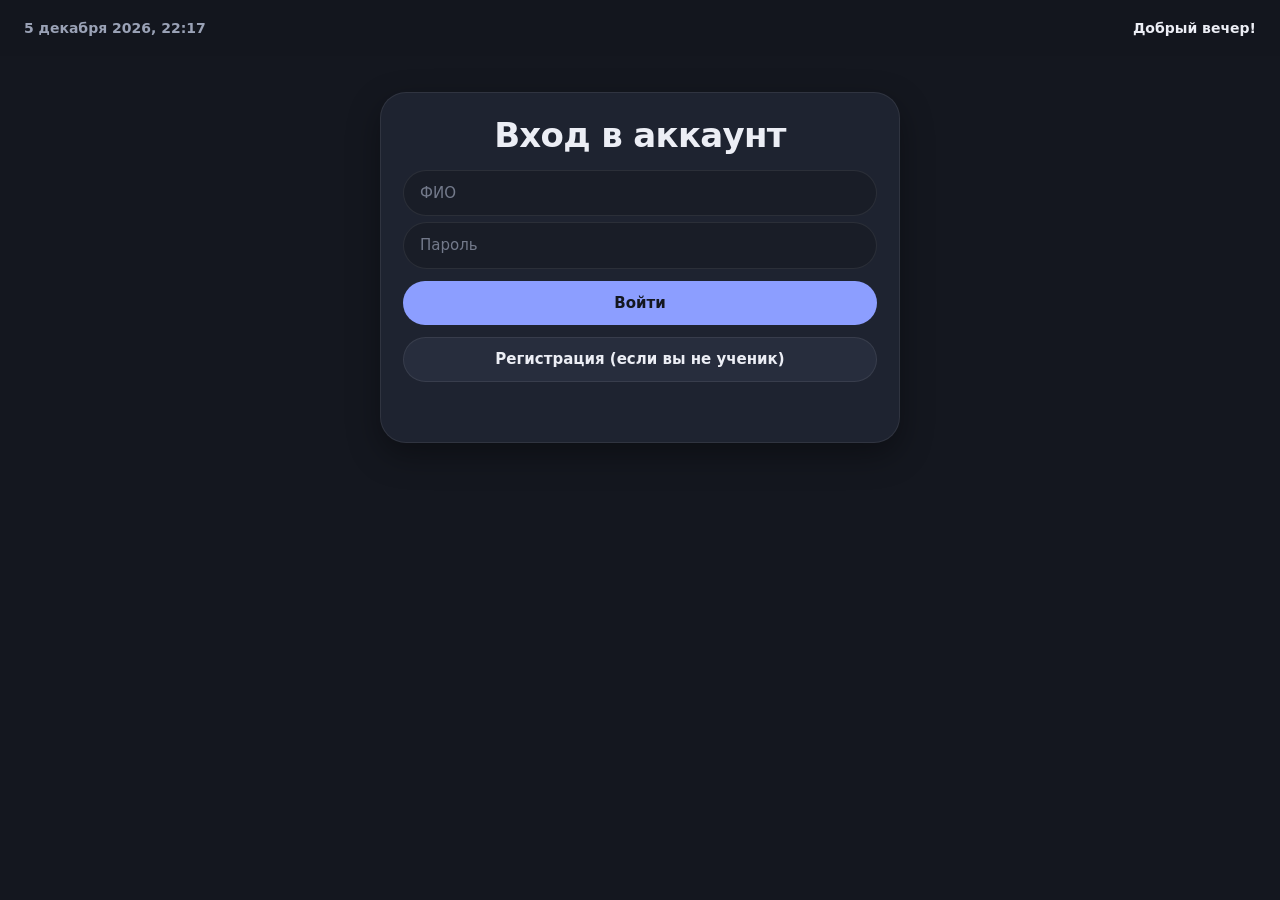
==== commit df82e9a4: "Made lists of people in some columns instead of one. Replaced developer registration with admin regi" ====
--- a/web/index.html
+++ b/web/index.html
@@ -14,7 +14,7 @@
         <div class="container">
 			<div class="bubble">
 				<h1>Вход в аккаунт</h1>
-				<input class="name-input" id="login-input" type="text" placeholder="Логин">
+				<input class="name-input" id="login-input" type="text" placeholder="ФИО">
 				<input class="name-input" id="password-input" type="password" placeholder="Пароль">
 				<button class="btn btn-yes" id="login-btn">Войти</button>
 				<button class="btn" id="to-reg-btn">Регистрация (если вы не ученик)</button>
@@ -27,16 +27,15 @@
 		<template data-page="admin.html" data-title="Adsum: Кабинет администрации">
 		<div class="container">
 			<h1>Кабинет администрации</h1>
-			<p>Все инструменты доступны в меню слева</p>
 			<p id="message"></p>
 		</div>
 	
 		</template>
 
 		<template data-page="applications.html" data-title="Adsum: Заявки на аккаунты">
-		<div class="container">
+		<div class="container container-wide">
 			<h1>Заявки на аккаунты</h1>
-			<div id="pending-accounts"></div>
+			<div id="pending-accounts" class="card-grid"></div>
 			<button class="btn" id="back-btn">Назад</button>
 			<p id="message"></p>
 		</div>
@@ -44,9 +43,9 @@
 		</template>
 
 		<template data-page="assign.html" data-title="Классные руководители">
-    <div class="container">
+    <div class="container container-wide">
         <h1>Классные руководители</h1>
-        <div id="teachers-box"></div>
+        <div id="teachers-box" class="card-grid"></div>
         <button class="btn" id="back-btn">Назад</button>
         <p id="message"></p>
     </div>
@@ -55,7 +54,6 @@
 		<template data-page="cafeteria.html" data-title="Adsum: Кабинет Школьной столовой">
 		<div class="container">
 			<h1>Кабинет Школьной столовой</h1>
-			<p>Все инструменты доступны в меню слева</p>
 			<p id="message"></p>
 		</div>
 	
@@ -82,7 +80,7 @@
 			<h1>Удаление аккаунта</h1>
 			<div class="bubble">
 				<h1>Внимание!</h1>
-				<p> Аккаунт будет удалён без возможности восстановления. Для ученика также удаляется запись из списков школы, для учителя — назначение классным руководителем. Журнал посещаемости сохраняется.</p>
+				<p> Аккаунт будет удалён без возможности восстановления. Для ученика также удаляется запись из списков школы, для учителя — назначение классным руководителем. Журнал посещаемости и оценок сохраняется.</p>
 				<input class="name-input" id="password-input" type="password" placeholder="Введите пароль для подтверждения">
 				<div class="select-row">
 					<button class="btn btn-no" id="delete-btn">Удалить аккаунт</button>
@@ -94,20 +92,60 @@
 	
 		</template>
 
+		<template data-page="diary.html" data-title="Adsum: Электронный дневник">
+		<div class="container container-wide">
+			<h1>Электронный дневник</h1>
+			<div class="toolbar">
+				<button class="btn" id="prev-week">Предыдущая неделя</button>
+				<input type="date" id="diary-date">
+				<button class="btn" id="next-week">Следующая неделя</button>
+			</div>
+			<p id="diary-range"></p>
+			<div id="diary-days" class="card-grid"></div>
+			<div class="bubble wide">
+				<h3>Средние оценки</h3>
+				<div id="diary-averages"></div>
+			</div>
+			<p id="message"></p>
+			<button class="btn" id="back-btn">Назад</button>
+		</div>
+	
+		</template>
+
 		<template data-page="developer.html" data-title="Adsum: Кабинет Главного Разработчика">
 		<div class="container">
 			<h1>Кабинет Главного Разработчика</h1>
-			<p>Все инструменты доступны в меню слева</p>
-			<p id="message"></p>
-		</div>
-	
-		</template>
-
-		<template data-page="main-developer.html" data-title="Adsum: Кабинет Главного Разработчика">
-		<div class="container">
-			<h1>Кабинет Главного Разработчика</h1>
-			<p>Все инструменты доступны в меню слева</p>
-			<p id="message"></p>
+			<p id="message"></p>
+		</div>
+	
+		</template>
+
+		<template data-page="journal.html" data-title="Adsum: Журнал оценок">
+		<div class="container">
+			<h1>Журнал оценок</h1>
+			<p id="message"></p>
+			<div class="bubble wide" id="school-box" style="display:none">
+				<label for="school-select">Школа</label>
+				<select id="school-select"></select>
+			</div>
+			<div class="bubble wide">
+				<label for="journal-class">Класс</label>
+				<select id="journal-class"></select>
+				<label for="journal-subject">Предмет</label>
+				<input id="journal-subject" list="subjects" type="text" maxlength="60" placeholder="Например: Математика">
+				<datalist id="subjects"></datalist>
+				<label>Дата</label>
+				<input type="date" id="journal-date">
+				<button class="btn btn-yes" id="load-btn">Показать класс</button>
+			</div>
+			<div class="bubble wide" id="journal-box" style="display:none">
+				<h3>Домашнее задание</h3>
+				<input id="journal-homework" type="text" maxlength="300" placeholder="Что задано на эту дату (пусто — удалить задание)">
+				<h3>Оценки (1–10)</h3>
+				<div id="journal-list"></div>
+				<button class="btn btn-yes" id="save-btn">Сохранить</button>
+			</div>
+			<button class="btn" id="back-btn">Назад</button>
 		</div>
 	
 		</template>
@@ -140,12 +178,21 @@
 		</div>
 		</template>
 
-		<template data-page="reg-dev.html" data-title="Adsum: Кабинет регистрации Главного Разработчика">
+		<template data-page="reg-admin.html" data-title="Adsum: Кабинет регистрации администраторов школ">
 		<div class="container">
 			<h1>Введите необходимую информацию для регистрации ниже:</h1>
-			<input class="name-input" id="devName" type="text" placeholder="Введите имя разработчика">
-			<input class="name-input" id="devPass" type="password" placeholder="Введите пароль разработчика">
-			<button class="btn btn-yes" id="regDev">Зарегистрировать</button>
+			<div class="bubble">
+				<input class="name-input" id="register-surname" type="text" placeholder="Введите фамилию администратора">
+				<input class="name-input" id="register-name" type="text" placeholder="Введите имя администратора">
+				<input class="name-input" id="register-patronymic" type="text" placeholder="Введите отчество администратора">
+				<input class="name-input" id="register-password-input" type="password" placeholder="Введите пароль администратора">
+				<div class="select-group">
+					<label for="school">Выберите школу:</label>
+					<input list="schools" id="register-school" name="school" placeholder="Полное наименование УО">
+					<datalist id="schools"></datalist>
+				</div>
+				<button class="btn btn-yes" id="regAdmin">Зарегистрировать</button>
+			</div>
 			<p id="message"></p>
 		</div>
 	
@@ -158,6 +205,7 @@
 			<div class="bubble">
 				<input class="name-input" id="register-surname" type="text" placeholder="Фамилия">
 				<input class="name-input" id="register-name" type="text" placeholder="Имя">
+				<input class="name-input" id="register-patronymic" type="text" placeholder="Отчество">
 				<input class="name-input" id="register-password-input" type="password" placeholder="Пароль">
 				<input class="name-input" id="register-password-input-repeat" type="password" placeholder="Повторите пароль">
 				<div class="select-row">
@@ -189,6 +237,7 @@
 		<div class="bubble">
 			<input class="name-input" id="reg-surname" type="text" placeholder="Фамилия">
 			<input class="name-input" id="reg-name" type="text" placeholder="Имя">
+			<input class="name-input" id="reg-patronymic" type="text" placeholder="Отчество">
 			<input class="name-input" id="reg-class" type="text" placeholder="Класс">
 			<input class="name-input" id="reg-school" list="schools" type="text" placeholder="Школа (только для главного разработчика)" style="display:none">
 			<datalist id="schools"></datalist>
@@ -260,9 +309,9 @@
 		</template>
 
 		<template data-page="student-list.html" data-title="Adsum: Список учеников">
-        <div class="container">
+        <div class="container container-wide">
             <h1>Список учеников</h1>
-            <div id="all-list"></div>
+            <div id="all-list" class="card-grid"></div>
             <button class="btn" id="back-btn">Назад</button>
             <p id="message"></p>
         </div>
@@ -311,7 +360,6 @@
 		<template data-page="teacher.html" data-title="Adsum: Кабинет учителя">
 		<div class="container">
 			<h1>Кабинет учителя</h1>
-			<p>Все инструменты доступны в меню слева</p>
 			<p id="message"></p>
 		</div>
 	
--- a/web/style.css
+++ b/web/style.css
@@ -581,3 +581,40 @@
     .dp-pop { left: 0; transform: translateY(-6px) scale(0.98); }
     .dp.open .dp-pop { transform: none; }
 }
+
+/* ---------- Дневник ---------- */
+.journal-row { flex-wrap: wrap; }
+.journal-row .complex-info { flex: 1 1 140px; }
+.journal-row select { flex: 0 0 96px; width: 96px; margin: 0; }
+.journal-row input { flex: 1 1 140px; margin: 0; }
+#journal-box > h3:not(:first-child) { margin-top: 22px; }
+
+/* ---------- Списки в столбцы ---------- */
+.container.container-wide { max-width: 1100px; }
+
+.card-grid {
+    display: grid;
+    grid-template-columns: repeat(auto-fit, minmax(min(290px, 100%), 340px));
+    justify-content: center;
+    gap: 14px;
+    align-items: stretch;
+    width: 100%;
+}
+.card-grid + .btn,
+.card-grid + .bubble { margin-top: 22px; }
+.card-grid > .bubble {
+    display: flex;
+    flex-direction: column;
+    gap: 4px;
+    max-width: none;
+    margin: 0;
+}
+.card-grid > .bubble > h3 { text-align: left; margin-bottom: 8px; }
+.card-grid > .bubble > p { text-align: left; margin: 0; }
+.card-grid > .grid-note { grid-column: 1 / -1; text-align: center; }
+
+.card-title { color: var(--text); font-size: 17px; font-weight: 700; line-height: 1.3; overflow-wrap: anywhere; }
+.card-meta { color: var(--text-dim); font-size: 14px; overflow-wrap: anywhere; }
+.card-actions { display: flex; flex-wrap: wrap; gap: 8px; margin-top: auto; padding-top: 10px; }
+.card-actions .btn { flex: 1 1 auto; margin: 0; }
+.card-grid .name-input { max-width: none; margin: 10px 0 0; }
